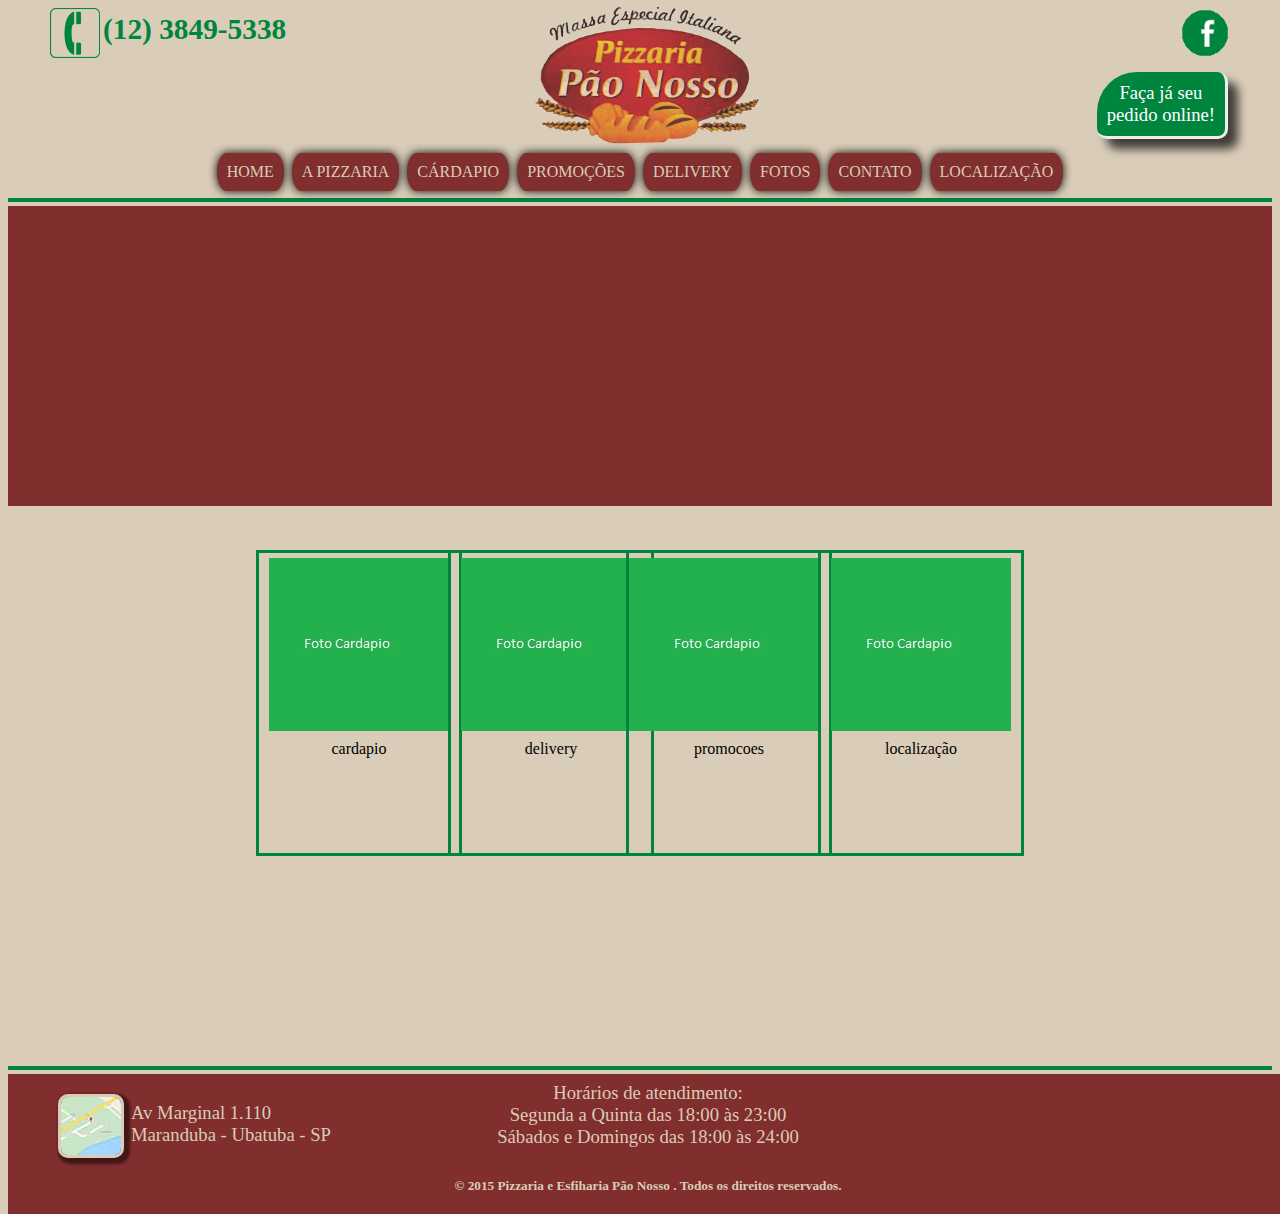
==== index.html @ 0a5a0403 "Subindo o projeto para o GitHub" ====
<!DOCTYPE html>
<html lang="en">
<head>
	<meta charset="UTF-8">
	<title>Pizzaria e Esfiharia Pão Nosso</title>
	<link rel="stylesheet" type="text/css" href="_css/estilo.css">
</head>
<body>
		<header id="cabecalho">
			<a class="facebook" href=""><img src="_img/facebook.png" width="50px" height="50px"></a>
			<a class="pedido" href="">Faça já seu </br> pedido online!</a>
			
			<div id="telefone">
				<img src="_img/tel.png" height="50px" width="50px"/>
				<p>(12) 3849-5338</p>
			</div>
			<div id="logo">
				<img src="_img/logo.png" height="150px" widtg="150px"/>
			</div>
			<nav id="menu">
				<ul>
					<li><a href="">Home</a></li>
					<li><a href="">A Pizzaria</a></li>
					<li><a href="">Cárdapio</a></li>
					<li><a href="">Promoções</a></li>
					<li><a href="">Delivery</a></li>
					<li><a href="">Fotos</a></li>
					<li><a href="">Contato</a></li>
					<li><a href="">Localização</a></li>
				</ul>
			</nav>
			
			<section id="sessao" height="800px">
			
				<aside id="banner" height="400px">
					
				</aside>
				<article id="cardapio">
					<img src="_img/cardapio.jpg">
					cardapio
				</article>

				<article id="delivery">
					<img src="_img/cardapio.jpg">
					delivery
				</article>

				<article id="promocoes">
					<img src="_img/cardapio.jpg">
					promocoes	
				</article>

				<article id="localizacao">
					<img src="_img/cardapio.jpg">
					localização
			</section>

			<footer id="cabecalho">
				<p class="end">Av Marginal 1.110 </br> Maranduba - Ubatuba - SP</p>
				<img class="localizao_peq" src="_img/localizacao_peq.jpg">
				<P class="horario"> Horários de atendimento: </br> Segunda a Quinta das 18:00 às 23:00 </br> Sábados e Domingos das 18:00 às 24:00</p>
			 	<h5>© 2015 Pizzaria e Esfiharia Pão Nosso . Todos os direitos reservados.</h5>
			</footer>

		</header>
</body>
</html>
---- _css/estilo.css ----
body{
	background-color: #D9CCB8;
	text-align: center;
}
}


header#cabecalho{
	/*background-color: #E92227;*/
	height: 160px;	
	background-color: #D9CCB8;
	position: absolute;

}

div#telefone img{
	position: absolute;
	left: 50px;
	top: 8px;
}

div#logo img{
	position: absolute;
	top: 0px;
	left: 40%;

}

div#telefone p{
	position: absolute;
	left: 95px;
	top: 5px;
	font-size: 22pt;
	font-family: Arial sans-serif;
	color: #00853E;
	margin: 0 auto;
	padding: 8px;
	font-weight: bold;


}
.pedido{
	position: absolute;
	right: 50px;
	top: 70px;
	color: #ffffff;
	text-decoration: none;
	padding: 10px;
	margin: 2px;
	border-radius: 40px 10px 10px;
	background-color: #00853E;
	font-size: 14pt;
	border-right: 3px #eeeeee solid;
	border-bottom: 3px #eeeeee solid;
	box-shadow: 10px 10px 10px rgba(0,0,0,0.7);
}

.pedido:hover{
	background-color: #9C0000;
}

.facebook{
	position: absolute;
	right: 50px;
	top: 8px;
}
nav#menu{
	height: 40px;
	position: relative;
	top: 130px;

}
nav#menu ul{
	list-style: none;
	text-transform: uppercase;
	padding: 5px;
	border-bottom: 4px #00853E solid;
	

}
nav#menu li{
	display: block;
	display: inline-block;
	padding: 10px;
	margin: 2px;
	border-radius: 10px/20px;
	background-color: #812E2F;
	box-shadow: 0px 0px 10px rgba(0,0,0,1);

}

nav#menu a{
	color: #D9CCB8;
	text-decoration: none;
}

nav#menu li:hover{
	background-color: #00853E;
}

aside#banner{
	height: 300px;
	background-color: #812E2F;
	margin: 0px auto 0px auto 0px;
	top: 150px;
	position: relative;
}

article img{
	padding: 5px;
}

article#cardapio{
	top: 550px;
	left: 20%;
	width: 200px;
	height: 300px;
	border-bottom: 3px #00853E solid;
	border-left: 3px #00853E solid;
	border-right: 3px #00853E solid;
	border-top: 3px #00853E solid;
	position: absolute;
	float: left;

}

article#delivery{
	top: 550px;
	left: 35%;
	width: 200px;
	height: 300px;
	border-bottom: 3px #00853E solid;
	border-left: 3px #00853E solid;
	border-right: 3px #00853E solid;
	border-top: 3px #00853E solid;
	position: absolute;

}

article#promocoes{
	top: 550px;
	right: 35%;
	width: 200px;
	height: 300px;
	border-bottom: 3px #00853E solid;
	border-left: 3px #00853E solid;
	border-right: 3px #00853E solid;
	border-top: 3px #00853E solid;
	position: absolute;

}

article#localizacao{
	top: 550px;
	right: 20%;
	width: 200px;
	height: 300px;
	border-bottom: 3px #00853E solid;
	border-left: 3px #00853E solid;
	border-right: 3px #00853E solid;
	border-top: 3px #00853E solid;
	position: absolute;

}
section{
	height: 1010px;
	border-bottom: 4px #00853E solid;
}

footer{
	width: 100%;
	height: 140px;
	background-color: #812E2F;
	margin-top: 4px;
	position: absolute;
}

footer h5{
	color: #D9CCB8;
}
.localizao_peq{
	left: 50px;
	position: absolute;
	border-right: 3px #D9CCB8 solid;
	border-bottom: 3px #D9CCB8 solid;
	border-top: 3px #D9CCB8 solid;
	border-left: 3px #D9CCB8 solid;
	box-shadow: 3px 3px 3px 3px rgba(0,0,0,0.5);
	border-radius: 10px;
	margin-top: 20px;
}
 
.end{
	position: absolute;
	left: 115px;
	text-align: left;
	font-size: 14pt;
	font-family: Arial sans-serif;
	margin: 0 auto;
	margin-top: 20px;
	padding: 8px;
	color: #D9CCB8;
}
.horario{
	text-align: center;
	font-size: 14pt;
	font-family: Arial sans-serif;
	margin: 0 auto;
	margin-top: 0px;
	padding: 8px;
	color: #D9CCB8;
}
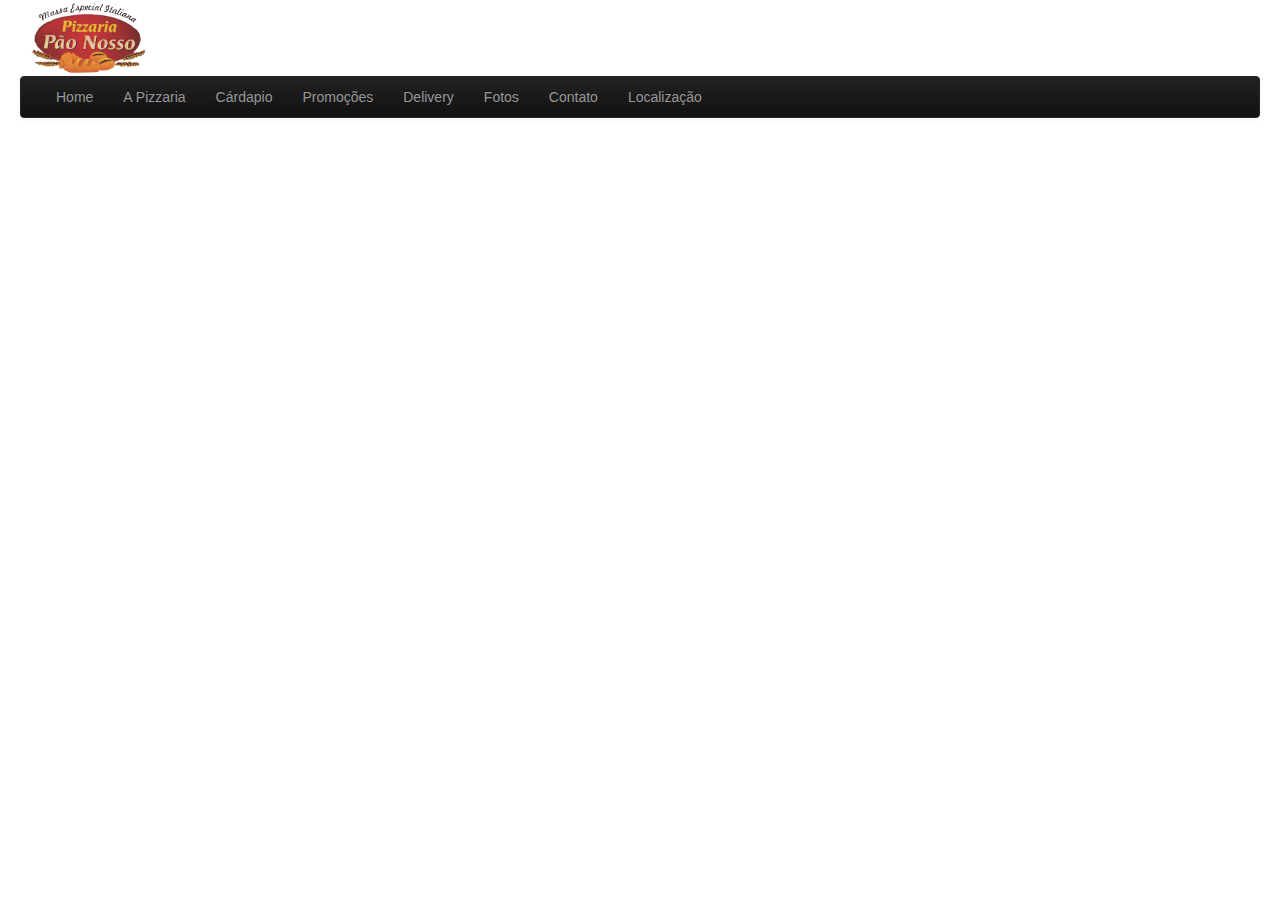
==== commit 3a6c3fbd: "Alteração na versão do Bootstrap" ====
--- a/index.html
+++ b/index.html
@@ -1,11 +1,62 @@
 <!DOCTYPE html>
-<html lang="en">
+<html lang="pt-br">
 <head>
 	<meta charset="UTF-8">
+	<meta name="description" content="Pizzaria e Esfiharia Pão Nosso"/>
+	<meta name="viewport" content="width=device-width, initial-scale=1"/>
 	<title>Pizzaria e Esfiharia Pão Nosso</title>
-	<link rel="stylesheet" type="text/css" href="_css/estilo.css">
+	<link rel="stylesheet" href="_css/estilo.css">
+	<link rel="stylesheet" href="_css/bootstrap.css">
+	<link rel="stylesheet" href="_css/bootstrap-responsive.css">
+	<script src="//ajax.googleapis.com/ajax/libs/jquery/1.7.1/jquery.min.js"></script>
+	<script>window.jQuery || document.write('<script src="js/jquery-1.7.1.min.js"><\/script>')</script>
+	<script type="text/javascript" src="_js/bootstrap.js"></script>
+	
 </head>
-<body>
+<body>	
+	<div class="container-fluid">
+		<div class="row-fluid">
+			<header>
+				<div class="span12 cabecalho">		
+					<div id="logo">
+				<img src="_img/logo.png" height="150px" width="150px"/>
+			</div>
+	<nav class="navbar navbar-inverse">
+					<div class="navbar-inner">
+						<div class="container">
+							<!--btn-navbar serve para alternar o menu conforme a resolução-->
+						<button class="btn btn-navbar" data-toggle="collapse" data-target=".nav-collapse">
+							<span class="icon-bar"></span>
+							<span class="icon-bar"></span>
+							<span class="icon-bar"></span>
+						</button>
+						<div class="nav-collapse collapse">
+							<ul class="nav">
+								<li><a href="">Home</a></li>
+								<li><a href="">A Pizzaria</a></li>
+								<li><a href="">Cárdapio</a></li>
+								<li><a href="">Promoções</a></li>
+								<li><a href="">Delivery</a></li>
+								<li><a href="">Fotos</a></li>
+								<li><a href="">Contato</a></li>
+								<li><a href="">Localização</a></li>
+							</ul>
+						</div>
+						</div>
+					</div>
+				</nav>
+				</div>
+				</header>
+
+				</div>
+				
+			</div>
+			
+	
+	<!--
+
+
+	<div></div>
 		<header id="cabecalho">
 			<a class="facebook" href=""><img src="_img/facebook.png" width="50px" height="50px"></a>
 			<a class="pedido" href="">Faça já seu </br> pedido online!</a>
@@ -62,7 +113,8 @@
 			 	<h5>© 2015 Pizzaria e Esfiharia Pão Nosso . Todos os direitos reservados.</h5>
 			</footer>
 
-		</header>
+		</header>-->
+		
 </body>
 </html>
 
--- a/_css/estilo.css
+++ b/_css/estilo.css
@@ -1,18 +1,8 @@
-body{
-	background-color: #D9CCB8;
-	text-align: center;
-}
-}
-
-
-header#cabecalho{
-	/*background-color: #E92227;*/
-	height: 160px;	
-	background-color: #D9CCB8;
-	position: absolute;
-
-}
-
+
+
+
+
+/*
 div#telefone img{
 	position: absolute;
 	left: 50px;
@@ -209,4 +199,4 @@
 	margin-top: 0px;
 	padding: 8px;
 	color: #D9CCB8;
-}+}*/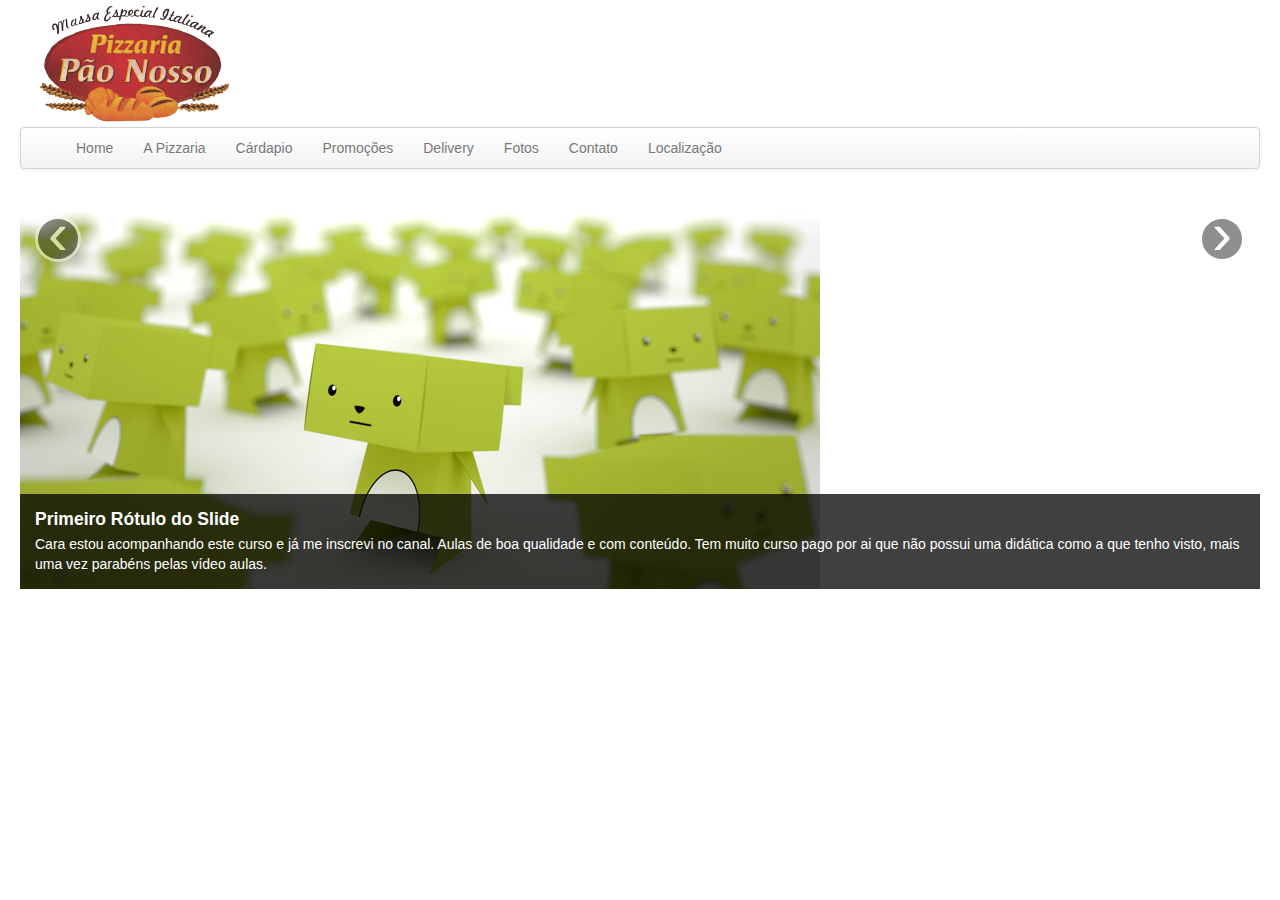
==== commit 5c0e939b: "Começando a fazer o menu responsivo e o slide" ====
--- a/index.html
+++ b/index.html
@@ -13,17 +13,17 @@
 	<script type="text/javascript" src="_js/bootstrap.js"></script>
 	
 </head>
-<body>	
+<body data-syp="scroll" data-target=".sidebar">	
 	<div class="container-fluid">
 		<div class="row-fluid">
 			<header>
 				<div class="span12 cabecalho">		
 					<div id="logo">
-				<img src="_img/logo.png" height="150px" width="150px"/>
+				<img src="_img/logo.png" height="250px" width="250px"/>
 			</div>
-	<nav class="navbar navbar-inverse">
+	<nav class="navbar">
 					<div class="navbar-inner">
-						<div class="container">
+						<div class="container-fluid">
 							<!--btn-navbar serve para alternar o menu conforme a resolução-->
 						<button class="btn btn-navbar" data-toggle="collapse" data-target=".nav-collapse">
 							<span class="icon-bar"></span>
@@ -47,10 +47,41 @@
 				</nav>
 				</div>
 				</header>
-
+				<section class="carousel slide" id="carrosel">
+					<div class="carousel-inner">
+						<section class="active item">
+							<img src="_img/img1.jpg" alt="">
+							<div class="carousel-caption">
+								<h4>Primeiro Rótulo do Slide</h4>
+								<p>Cara estou acompanhando este curso e já me inscrevi no canal. Aulas de boa qualidade e com conteúdo. Tem muito curso pago por ai que não possui uma didática como a que tenho visto, mais uma vez parabéns pelas vídeo aulas.﻿</p>
+							</div>
+						</section>
+						<section class="item">
+							<img src="_img/img2.jpg" alt="">
+							<div class="carousel-caption">
+								<h4>Segundo Rótulo do Slide</h4>
+								<p>Cara estou acompanhando este curso e já me inscrevi no canal. Aulas de boa qualidade e com conteúdo. Tem muito curso pago por ai que não possui uma didática como a que tenho visto, mais uma vez parabéns pelas vídeo aulas.﻿</p>
+							</div>
+						</section>
+							<section class="item">
+							<img src="_img/img3.jpg" alt="">
+							<div class="carousel-caption">
+								<h4>Terceiro Rótulo do Slide</h4>
+								<p>Cara estou acompanhando este curso e já me inscrevi no canal. Aulas de boa qualidade e com conteúdo. Tem muito curso pago por ai que não possui uma didática como a que tenho visto, mais uma vez parabéns pelas vídeo aulas.﻿</p>
+							</div>
+						</section>
+					</div>
+					<a href="#carrosel" class="carousel-control left" data-slide="prev">&lsaquo;</a>
+					<a href="#carrosel" class="carousel-control right" data-slide="next">&rsaquo;</a>
+				</section>
+	
 				</div>
 				
 			</div>
+			<script type="text/javascript">
+			$('.carousel').carousel({
+				interval: 5000
+			})</script>
 			
 	
 	<!--
--- a/_css/estilo.css
+++ b/_css/estilo.css
@@ -1,4 +1,3 @@
-
 
 
 
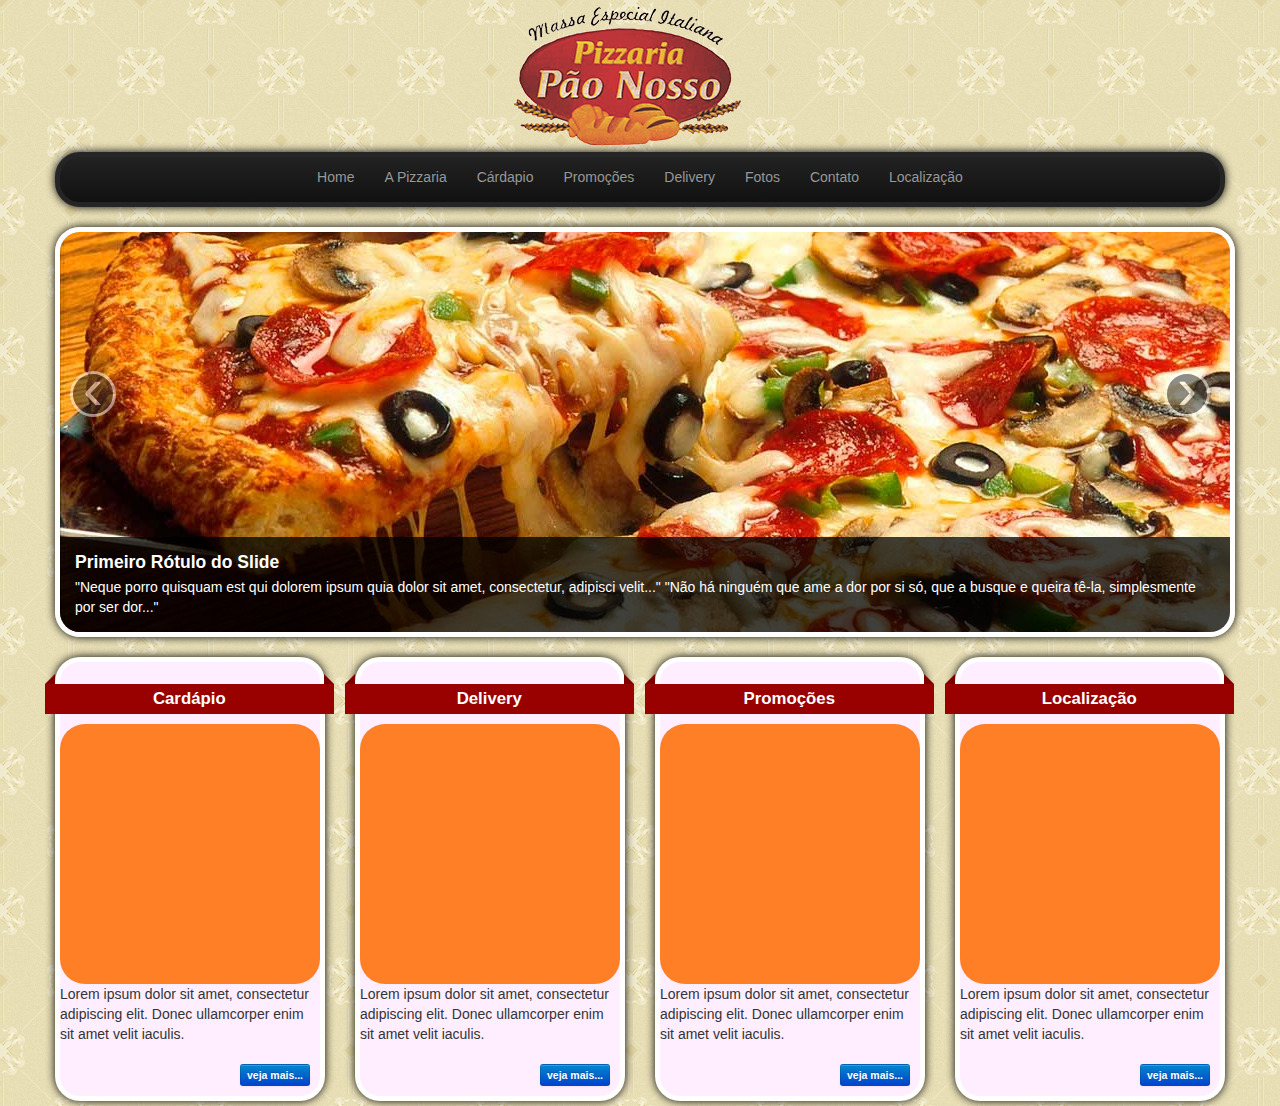
==== commit 5b88ddb0: "Trabalhando nos blocos" ====
--- a/index.html
+++ b/index.html
@@ -5,79 +5,117 @@
 	<meta name="description" content="Pizzaria e Esfiharia Pão Nosso"/>
 	<meta name="viewport" content="width=device-width, initial-scale=1"/>
 	<title>Pizzaria e Esfiharia Pão Nosso</title>
-	<link rel="stylesheet" href="_css/estilo.css">
+
 	<link rel="stylesheet" href="_css/bootstrap.css">
 	<link rel="stylesheet" href="_css/bootstrap-responsive.css">
+	<link rel="stylesheet" href="_css/estilo.css">
+
 	<script src="//ajax.googleapis.com/ajax/libs/jquery/1.7.1/jquery.min.js"></script>
 	<script>window.jQuery || document.write('<script src="js/jquery-1.7.1.min.js"><\/script>')</script>
 	<script type="text/javascript" src="_js/bootstrap.js"></script>
 	
 </head>
 <body data-syp="scroll" data-target=".sidebar">	
-	<div class="container-fluid">
+	<div class="container">
 		<div class="row-fluid">
 			<header>
-				<div class="span12 cabecalho">		
-					<div id="logo">
-				<img src="_img/logo.png" height="250px" width="250px"/>
-			</div>
-	<nav class="navbar">
-					<div class="navbar-inner">
-						<div class="container-fluid">
+				<img src="_img/logo.png"/>
+
+				<!--inicio do Menu-->	
+				<nav  class="navbar navbar-inverse">
+					<div class="navbar-inner menu">
+						<!--<div class="container">-->
 							<!--btn-navbar serve para alternar o menu conforme a resolução-->
-						<button class="btn btn-navbar" data-toggle="collapse" data-target=".nav-collapse">
-							<span class="icon-bar"></span>
-							<span class="icon-bar"></span>
-							<span class="icon-bar"></span>
-						</button>
-						<div class="nav-collapse collapse">
-							<ul class="nav">
-								<li><a href="">Home</a></li>
-								<li><a href="">A Pizzaria</a></li>
-								<li><a href="">Cárdapio</a></li>
-								<li><a href="">Promoções</a></li>
-								<li><a href="">Delivery</a></li>
-								<li><a href="">Fotos</a></li>
-								<li><a href="">Contato</a></li>
-								<li><a href="">Localização</a></li>
-							</ul>
-						</div>
-						</div>
+							<button class="btn btn-navbar" data-toggle="collapse" data-target=".nav-collapse">
+								<span class="icon-bar"></span>
+								<span class="icon-bar"></span>
+								<span class="icon-bar"></span>
+							</button>
+							<div class="nav-collapse collapse">
+								<ul class="nav nav-center">
+									<li><a class="active" href="index.html">Home</a></li>
+									<li><a href="index.html">A Pizzaria</a></li>
+									<li><a href="index.html">Cárdapio</a></li>
+									<li><a href="index.html">Promoções</a></li>
+									<li><a href="index.html">Delivery</a></li>
+									<li><a href="index.html">Fotos</a></li>
+									<li><a href="index.html">Contato</a></li>
+									<li><a href="index.html">Localização</a></li>
+								</ul>
+							</div>
+						<!--</div>-->
 					</div>
 				</nav>
+				<!--Fim do Menu-->
 				</div>
+				<!--inicio do Banner Slide-->
 				</header>
 				<section class="carousel slide" id="carrosel">
-					<div class="carousel-inner">
+					<div class="carousel-inner banner">
 						<section class="active item">
 							<img src="_img/img1.jpg" alt="">
 							<div class="carousel-caption">
 								<h4>Primeiro Rótulo do Slide</h4>
-								<p>Cara estou acompanhando este curso e já me inscrevi no canal. Aulas de boa qualidade e com conteúdo. Tem muito curso pago por ai que não possui uma didática como a que tenho visto, mais uma vez parabéns pelas vídeo aulas.﻿</p>
+								<p>"Neque porro quisquam est qui dolorem ipsum quia dolor sit amet, consectetur, adipisci velit..."
+									"Não há ninguém que ame a dor por si só, que a busque e queira tê-la, simplesmente por ser dor..."﻿</p>
 							</div>
 						</section>
 						<section class="item">
 							<img src="_img/img2.jpg" alt="">
 							<div class="carousel-caption">
 								<h4>Segundo Rótulo do Slide</h4>
-								<p>Cara estou acompanhando este curso e já me inscrevi no canal. Aulas de boa qualidade e com conteúdo. Tem muito curso pago por ai que não possui uma didática como a que tenho visto, mais uma vez parabéns pelas vídeo aulas.﻿</p>
+								<p>"Neque porro quisquam est qui dolorem ipsum quia dolor sit amet, consectetur, adipisci velit..."
+									"Não há ninguém que ame a dor por si só, que a busque e queira tê-la, simplesmente por ser dor..."</p>
 							</div>
 						</section>
 							<section class="item">
 							<img src="_img/img3.jpg" alt="">
 							<div class="carousel-caption">
 								<h4>Terceiro Rótulo do Slide</h4>
-								<p>Cara estou acompanhando este curso e já me inscrevi no canal. Aulas de boa qualidade e com conteúdo. Tem muito curso pago por ai que não possui uma didática como a que tenho visto, mais uma vez parabéns pelas vídeo aulas.﻿</p>
+								<p>"Neque porro quisquam est qui dolorem ipsum quia dolor sit amet, consectetur, adipisci velit..."
+									"Não há ninguém que ame a dor por si só, que a busque e queira tê-la, simplesmente por ser dor...".﻿</p>
 							</div>
 						</section>
 					</div>
 					<a href="#carrosel" class="carousel-control left" data-slide="prev">&lsaquo;</a>
 					<a href="#carrosel" class="carousel-control right" data-slide="next">&rsaquo;</a>
 				</section>
+				<!--Fim do Banner Slide-->
+				
+				<!--Inicio dos blocos -->
+				<section>
+					<div class="row-fluid">
+      					<div class="span3 blocos ">
+      						<h4>Cardápio</h4>
+      						<img src="_img/blocoExemplo.jpg" alt="">
+      						<p>Lorem ipsum dolor sit amet, consectetur adipiscing elit. Donec ullamcorper enim sit amet velit iaculis.</p>
+      						<h6><a class="btn btn-primary btn-mini vejamais" href="#">veja mais...</a></h6>
+      					</div>
+      					<div class="span3 blocos ">
+      						<h4>Delivery</h4>
+      						<img src="_img/blocoExemplo.jpg" alt="">
+      						<p>Lorem ipsum dolor sit amet, consectetur adipiscing elit. Donec ullamcorper enim sit amet velit iaculis.</p>
+      						<h6><a class="btn btn-primary btn-mini vejamais" href="#">veja mais...</a></h6>
+      					</div>
+      					<div class="span3 blocos ">
+							<h4>Promoções</h4>
+      						<img src="_img/blocoExemplo.jpg" alt="">
+      						<p>Lorem ipsum dolor sit amet, consectetur adipiscing elit. Donec ullamcorper enim sit amet velit iaculis.</p>
+      						<h6><a class="btn btn-primary btn-mini vejamais" href="#">veja mais...</a></h6>
+      					</div>
+      					<div class="span3 blocos ">
+      						<h4>Localização</h4>
+      						<img src="_img/blocoExemplo.jpg" alt="">
+      						<p>Lorem ipsum dolor sit amet, consectetur adipiscing elit. Donec ullamcorper enim sit amet velit iaculis.</p>
+      						<h6><a class="btn btn-primary btn-mini vejamais" href="#">veja mais...</a></h6>
+      					</div>
+    				</div>
+				</section>
+				<!--Fim dos Blocos-->
 	
 				</div>
 				
-			</div>
+			
 			<script type="text/javascript">
 			$('.carousel').carousel({
 				interval: 5000
--- a/_css/estilo.css
+++ b/_css/estilo.css
@@ -1,5 +1,90 @@
-
-
+body{
+	background-image:url("../_img/vintage-flake.gif") !important;
+}
+
+
+.container,.row { text-align: center !important;}
+
+.nav.nav-center {
+    display: inline-block !important;
+    left: 0 !important;
+    right: 0 !important;
+    margin:0 !important;
+    float:none !important;
+}
+.menu{
+	border-radius: 25px;
+	border: 5px solid #FFF;
+	box-shadow: 0px 0px 10px rgba(0,0,0,1);
+}
+.banner{
+	border-radius: 25px;
+	border: 5px solid white;
+	box-shadow: 0px 0px 10px rgba(0,0,0,1);
+}
+img{
+	margin: 0 auto;
+}
+
+.carousel-caption h4,p {
+	text-align: left;
+}
+
+.blocos{
+	background-color: #FFeeFF;
+	padding: 0px;
+	margin-bottom: 5px;
+	border-radius: 25px;
+	border: 5px solid white;
+	box-shadow: 0px 0px 10px rgba(0,0,0,1);
+}
+.blocos img{
+	padding: 0px;
+	margin: 0px;
+	border-radius: 25px;
+}
+.vejamais{
+	text-align: right;
+	display: inline-block;
+	float: right;
+	margin: 10px;
+
+}
+
+.blocos h4{
+/*background-color: #006DCC;*/
+background-color: #990000;
+color: #FFF;
+font-size: 1.2em;
+left: -15px;
+padding: 5px 0;
+position: relative;
+text-align: center;
+width: 111%;
+margin-top: 22px;
+}
+
+.blocos h4::before {
+	/*border-color: transparent #003BB3 #003BB3 transparent;*/
+border-color: transparent #7C0000 #7C0000 transparent;
+border-style: solid;
+border-width: 5px;
+content: "";
+left: 0;
+position: absolute;
+top: -10px;
+}
+
+.blocos h4::after {
+	/*border-color: transparent transparent #003BB3 #003BB3 ;*/
+border-color: transparent transparent #7C0000 #7C0000;
+border-style: solid;
+border-width: 5px;
+content: "";
+position: absolute;
+right: 0;
+top: -10px;
+}
 
 /*
 div#telefone img{
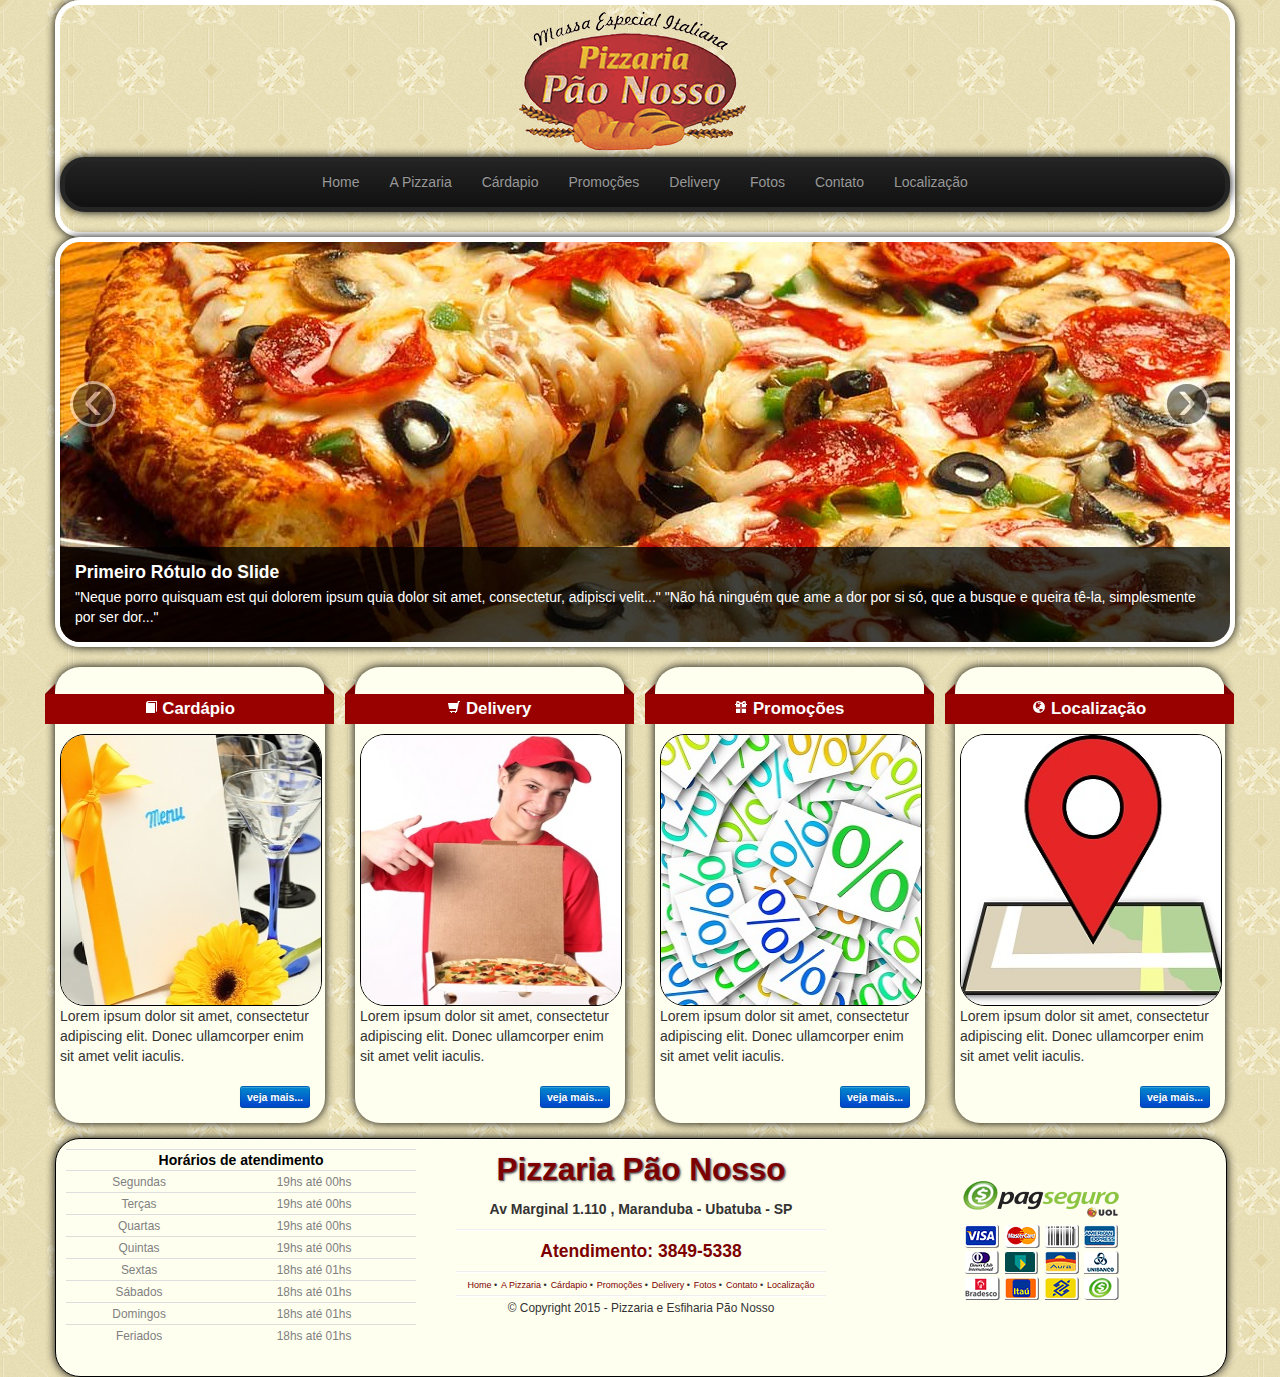
==== commit b52b0795: "Trabalhando nos blocos e rodape" ====
--- a/index.html
+++ b/index.html
@@ -19,6 +19,7 @@
 	<div class="container">
 		<div class="row-fluid">
 			<header>
+				<div class="row-fluid cabecalho">
 				<img src="_img/logo.png"/>
 
 				<!--inicio do Menu-->	
@@ -33,7 +34,7 @@
 							</button>
 							<div class="nav-collapse collapse">
 								<ul class="nav nav-center">
-									<li><a class="active" href="index.html">Home</a></li>
+									<li><a href="index.html">Home</a></li>
 									<li><a href="index.html">A Pizzaria</a></li>
 									<li><a href="index.html">Cárdapio</a></li>
 									<li><a href="index.html">Promoções</a></li>
@@ -47,8 +48,9 @@
 					</div>
 				</nav>
 				<!--Fim do Menu-->
+				
+				<!--inicio do Banner Slide-->
 				</div>
-				<!--inicio do Banner Slide-->
 				</header>
 				<section class="carousel slide" id="carrosel">
 					<div class="carousel-inner banner">
@@ -86,36 +88,105 @@
 				<section>
 					<div class="row-fluid">
       					<div class="span3 blocos ">
-      						<h4>Cardápio</h4>
-      						<img src="_img/blocoExemplo.jpg" alt="">
-      						<p>Lorem ipsum dolor sit amet, consectetur adipiscing elit. Donec ullamcorper enim sit amet velit iaculis.</p>
-      						<h6><a class="btn btn-primary btn-mini vejamais" href="#">veja mais...</a></h6>
-      					</div>
-      					<div class="span3 blocos ">
-      						<h4>Delivery</h4>
-      						<img src="_img/blocoExemplo.jpg" alt="">
-      						<p>Lorem ipsum dolor sit amet, consectetur adipiscing elit. Donec ullamcorper enim sit amet velit iaculis.</p>
-      						<h6><a class="btn btn-primary btn-mini vejamais" href="#">veja mais...</a></h6>
-      					</div>
-      					<div class="span3 blocos ">
-							<h4>Promoções</h4>
-      						<img src="_img/blocoExemplo.jpg" alt="">
-      						<p>Lorem ipsum dolor sit amet, consectetur adipiscing elit. Donec ullamcorper enim sit amet velit iaculis.</p>
-      						<h6><a class="btn btn-primary btn-mini vejamais" href="#">veja mais...</a></h6>
-      					</div>
-      					<div class="span3 blocos ">
-      						<h4>Localização</h4>
-      						<img src="_img/blocoExemplo.jpg" alt="">
+      						<h4><i class="icon-book icon-white"></i> Cardápio</h4>
+      						<a href=""><img src="_img/bloco-cardapio.jpg" alt=""></a>
+      						<p>Lorem ipsum dolor sit amet, consectetur adipiscing elit. Donec ullamcorper enim sit amet velit iaculis.</p>
+      						<h6><a class="btn btn-primary btn-mini vejamais" href="#">veja mais...</a></h6>
+      					</div>
+      					<div class="span3 blocos ">
+      						<h4><i class="icon-shopping-cart icon-white"></i> Delivery</h4>
+      						<a href="#"><img src="_img/bloco-delivery.jpg" alt="" ></a>
+      						<p>Lorem ipsum dolor sit amet, consectetur adipiscing elit. Donec ullamcorper enim sit amet velit iaculis.</p>
+      						<h6><a class="btn btn-primary btn-mini vejamais" href="#">veja mais...</a></h6>
+      					</div>
+      					<div class="span3 blocos ">
+							<h4><i class="icon-gift icon-white"></i> Promoções</h4>
+      						<a href=""><img src="_img/bloco-promocao.jpg" alt=""></a>
+      						<p>Lorem ipsum dolor sit amet, consectetur adipiscing elit. Donec ullamcorper enim sit amet velit iaculis.</p>
+      						<h6><a class="btn btn-primary btn-mini vejamais" href="#">veja mais...</a></h6>
+      					</div>
+      					<div class="span3 blocos ">
+      						<h4><i class="icon-globe icon-white"></i> Localização</h4> 
+      						<a href=""><img src="_img/bloco-local.jpg" alt=""></a>
       						<p>Lorem ipsum dolor sit amet, consectetur adipiscing elit. Donec ullamcorper enim sit amet velit iaculis.</p>
       						<h6><a class="btn btn-primary btn-mini vejamais" href="#">veja mais...</a></h6>
       					</div>
     				</div>
 				</section>
 				<!--Fim dos Blocos-->
-	
+				
+				<!--Inicio do rodapé -->
+				<footer>
+				<div class="row-fluid rodape">
+					<div class="span4 rodape-left">
+						<table class="table">
+						<tr>
+ 							<td colspan="2" class="tit-tabela">Horários de atendimento</td>
+ 						</tr>
+ 						<tr>
+ 							<td><small>Segundas</small></td>
+ 							<td><small>19hs até 00hs</small></td>
+ 						</tr>
+ 						<tr>
+ 							<td><small>Terças</small></td>
+ 							<td><small>19hs até 00hs</small></td>
+ 						</tr>
+ 						<tr>
+ 							<td><small>Quartas</small></td>
+ 							<td><small>19hs até 00hs</small></td>
+ 						</tr>
+ 						<tr>
+ 							<td><small>Quintas</small></td>
+ 							<td><small>19hs até 00hs</small></td>
+ 						</tr>
+ 						<tr>
+ 							<td><small>Sextas</small></td>
+ 							<td><small>18hs até 01hs</small></td>
+ 						</tr>
+ 						<tr>
+ 							<td><small>Sábados</small></td>
+ 							<td><small>18hs até 01hs</small></td>
+ 						</tr>
+ 						<tr>
+ 							<td><small>Domingos</small></td>
+ 							<td><small>18hs até 01hs</small></td>
+ 						</tr>
+ 						<tr>
+ 							<td><small>Feriados</small></td>
+ 							<td><small>18hs até 01hs</small></td>
+ 						</tr>
+						</table>
+						
+					</div>
+					<div class="span4 rodape-center">
+						<h2>Pizzaria Pão Nosso</h2>
+						<h5>Av Marginal 1.110 , Maranduba - Ubatuba - SP</h5>
+						<hr>
+						<h4>Atendimento: 3849-5338</h4>
+						<hr>
+						<ul class="menu-rodape">
+							<li><a class="active" href="index.html">Home</a> • </li>
+							<li><a href="index.html">A Pizzaria</a> • </li>
+							<li><a href="index.html">Cárdapio</a> • </li>
+							<li><a href="index.html">Promoções</a> • </li>
+							<li><a href="index.html">Delivery</a> • </li>
+							<li><a href="index.html">Fotos</a> • </li>
+							<li><a href="index.html">Contato</a> • </li>
+							<li><a href="index.html">Localização</a></li>
+						</ul>
+						<hr>
+						<small>© Copyright 2015 - Pizzaria e Esfiharia Pão Nosso</small>
+					</div>
+
+					<div class="span4 rodape-right">
+						<img src="_img/banner_pagseguro.png" alt="">
+					</div>
 				</div>
-				
-			
+				</footer>
+				<!--Fim do rodapé-->
+				</div>
+			</div>
+
 			<script type="text/javascript">
 			$('.carousel').carousel({
 				interval: 5000
--- a/_css/estilo.css
+++ b/_css/estilo.css
@@ -4,6 +4,12 @@
 
 
 .container,.row { text-align: center !important;}
+
+.cabecalho{
+	border-radius: 25px;
+	border: 5px solid white;
+	box-shadow: 0px 0px 10px rgba(0,0,0,1);
+}
 
 .nav.nav-center {
     display: inline-block !important;
@@ -31,17 +37,22 @@
 }
 
 .blocos{
-	background-color: #FFeeFF;
-	padding: 0px;
+	background-color: #FFFFF0;
+	padding: 5px;
 	margin-bottom: 5px;
 	border-radius: 25px;
-	border: 5px solid white;
-	box-shadow: 0px 0px 10px rgba(0,0,0,1);
+	/*border: 1px solid black;*/
+	box-shadow: 0px 0px 10px rgba(0,0,0,1);
+
 }
 .blocos img{
 	padding: 0px;
 	margin: 0px;
-	border-radius: 25px;
+	border: 1px solid black;
+	border-radius: 25px;
+	height: 270px;
+	width: 270px;
+
 }
 .vejamais{
 	text-align: right;
@@ -85,7 +96,57 @@
 right: 0;
 top: -10px;
 }
-
+.rodape{
+	margin-top: 10px;
+	border-radius: 25px;
+	border: 1px solid black;
+	box-shadow: 0px 0px 10px rgba(0,0,0,1);
+	background-color: #FFFFF0;
+}
+.table td{
+	padding: 0px;
+	color: #808080;
+	text-align: center;
+}
+.rodape-left{
+	padding: 10px;
+}
+
+.tit-tabela{
+	color: black !important;
+	text-align: center !important;
+	font-weight: bold;
+}
+.rodape-right img{
+	padding-top: 40px;
+}
+.menu-rodape li{
+	display: inline-block;
+	text-decoration: none;
+	font-size: 9px;
+	padding: 0px;	
+}
+.menu-rodape a {
+	color: #7C0000;
+}
+
+
+.menu-rodape {
+	margin: 0px !important;
+	}
+.rodape-center hr{
+	margin: 0px 0;
+}
+.rodape-center h2{
+	text-shadow: 1px 1px 3px #666, -1px -1px 3px #fff, 1px
+1px #666, -1px -1px #fff;
+	color: #7C0000;
+}
+
+.rodape-center h4{
+	
+	color: #7C0000;
+}
 /*
 div#telefone img{
 	position: absolute;
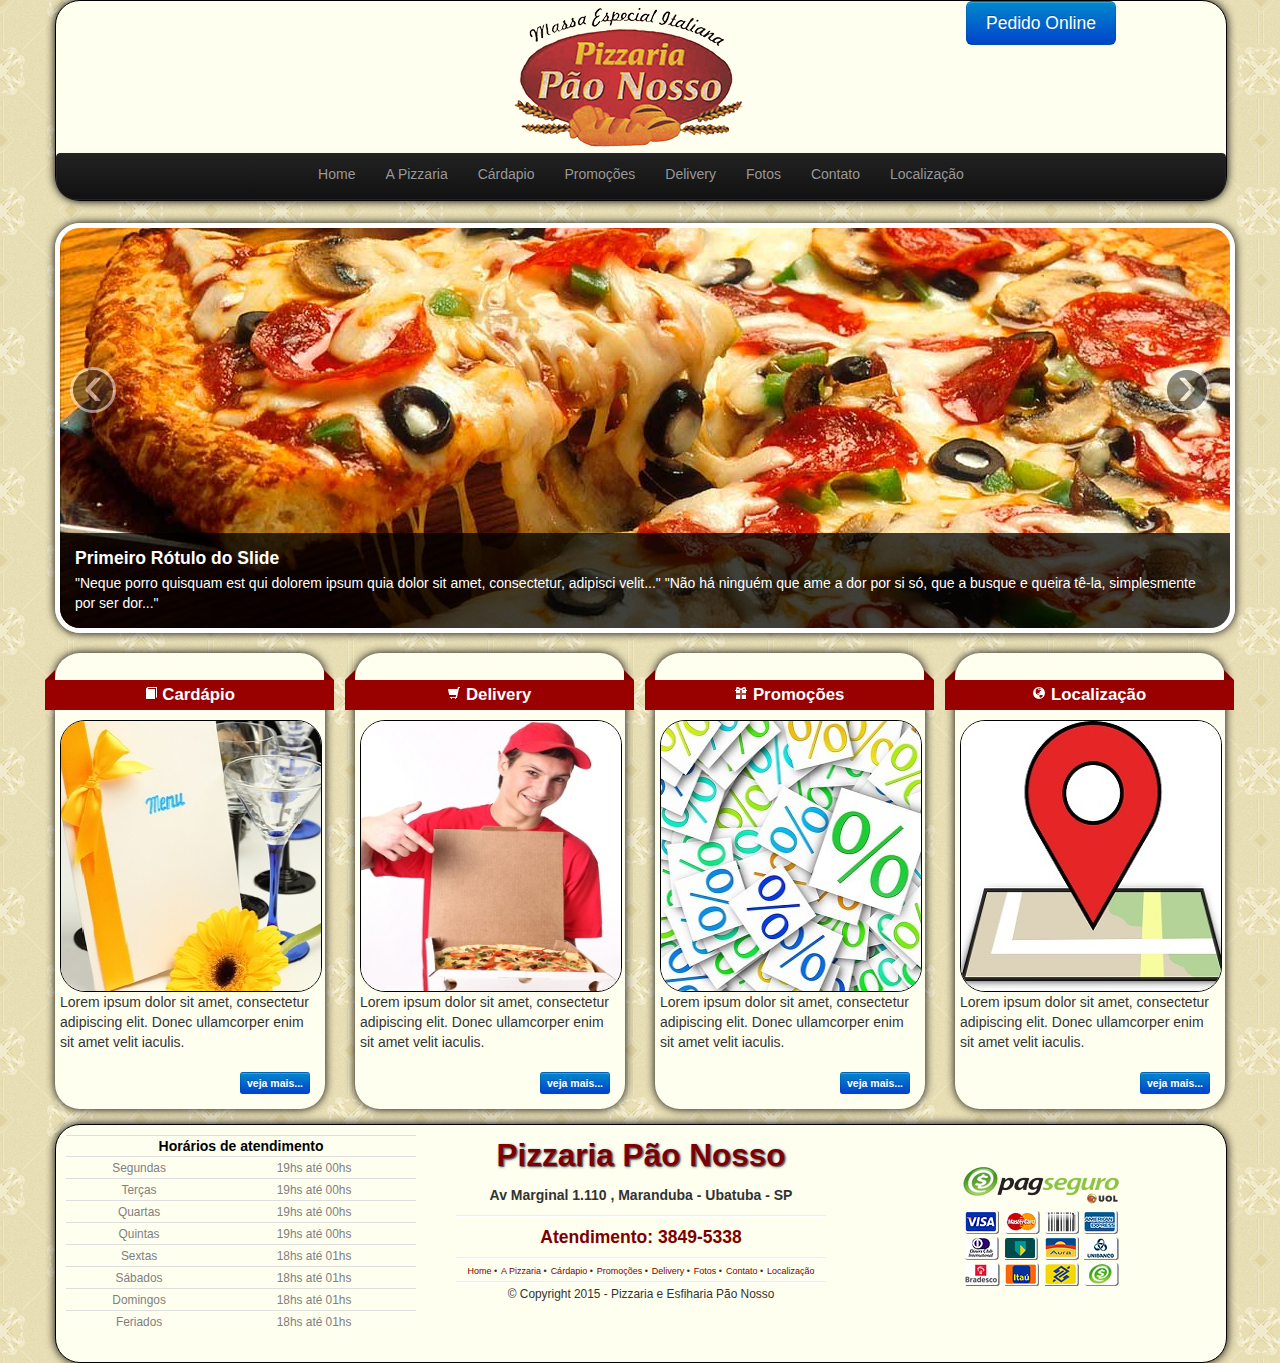
==== commit 550a6adf: "Trabalhando no cabeçalho da Pagina Inicial" ====
--- a/index.html
+++ b/index.html
@@ -19,10 +19,22 @@
 	<div class="container">
 		<div class="row-fluid">
 			<header>
+				<div class="span12">
 				<div class="row-fluid cabecalho">
-				<img src="_img/logo.png"/>
-
-				<!--inicio do Menu-->	
+				<div class="span4 cabecalho-left">
+					<!--<h2>3849-5338</h2>-->
+				</div>
+				
+				<div class="span4 center">
+					<img src="_img/logo.png"/>
+				</div>
+				<div class="span4 cabecalho-right">
+					<button class="btn btn-large btn-primary">Pedido Online</button>
+				</div>
+				<!--inicio do Menu-->
+				
+				<div class="row-fluid">
+					<div class="span12">
 				<nav  class="navbar navbar-inverse">
 					<div class="navbar-inner menu">
 						<!--<div class="container">-->
@@ -44,14 +56,21 @@
 									<li><a href="index.html">Localização</a></li>
 								</ul>
 							</div>
-						<!--</div>-->
-					</div>
-				</nav>
+						</div>
+					</nav>
+					</div>
+				</div>
+			</div>
+			</div>
+			</header>
+				
+				
 				<!--Fim do Menu-->
 				
 				<!--inicio do Banner Slide-->
-				</div>
-				</header>
+				
+				<div class="row-fluid">
+					<div class="span12">
 				<section class="carousel slide" id="carrosel">
 					<div class="carousel-inner banner">
 						<section class="active item">
--- a/_css/estilo.css
+++ b/_css/estilo.css
@@ -6,11 +6,11 @@
 .container,.row { text-align: center !important;}
 
 .cabecalho{
-	border-radius: 25px;
-	border: 5px solid white;
-	box-shadow: 0px 0px 10px rgba(0,0,0,1);
-}
-
+	border: 1px solid black;
+	box-shadow: 0px 0px 10px rgba(0,0,0,1);
+	background-color: #FFFFF0;
+	border-radius: 25px;
+}
 .nav.nav-center {
     display: inline-block !important;
     left: 0 !important;
@@ -18,15 +18,27 @@
     margin:0 !important;
     float:none !important;
 }
+.navbar{
+		margin-bottom: 0px !important;
+
+}
 .menu{
-	border-radius: 25px;
-	border: 5px solid #FFF;
-	box-shadow: 0px 0px 10px rgba(0,0,0,1);
+	-webkit-border-bottom-right-radius: 20px;
+	-webkit-border-bottom-left-radius: 20px;
+	-moz-border-radius-bottomright: 20px;
+	-moz-border-radius-bottomleft: 20px;
+	border-bottom-right-radius: 20px;
+	border-bottom-left-radius: 20px;
+	/*border: 5px solid #FFF;*/
+	/*box-shadow: 0px 0px 10px rgba(0,0,0,1);*/
+	overflow: hidden;
+
 }
 .banner{
 	border-radius: 25px;
 	border: 5px solid white;
 	box-shadow: 0px 0px 10px rgba(0,0,0,1);
+	margin-top: 22px;
 }
 img{
 	margin: 0 auto;
